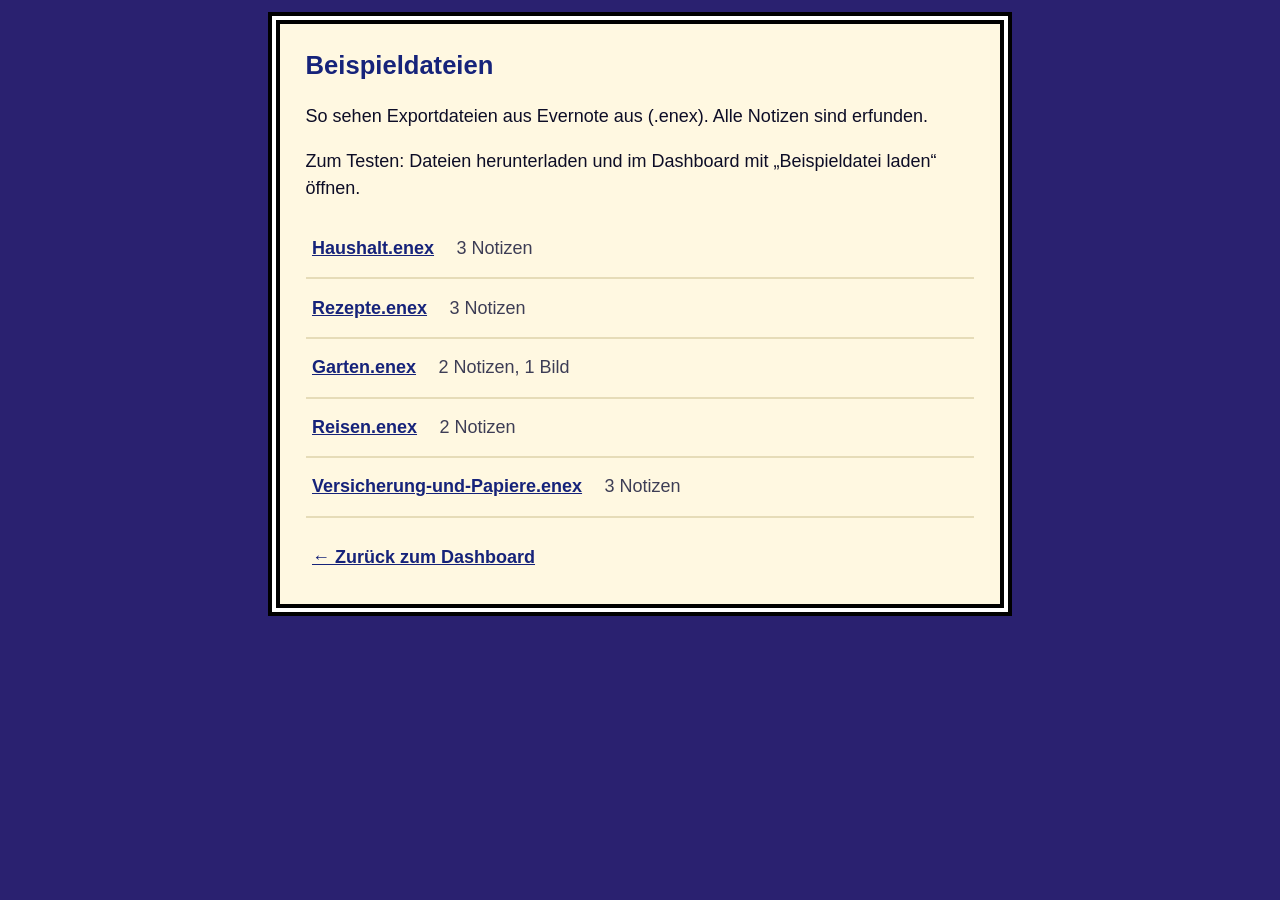
==== beispiel-export/index.html @ 15906bfc "Dashboard: Joplin-Vorschau eingebettet, .enex-Beispieldateien und Testimport, neutrale Support-Texte" ====
<!doctype html>
<html lang="de">
<head>
<meta charset="utf-8">
<meta name="viewport" content="width=device-width, initial-scale=1">
<meta name="robots" content="noindex">
<meta http-equiv="Content-Security-Policy" content="default-src 'self'; style-src 'self'; script-src 'none'; form-action 'none'">
<title>Beispieldateien – Evernote-Export</title>
<link rel="stylesheet" href="beispiel.css">
</head>
<body>
<main>
  <h1>Beispieldateien</h1>
  <p>So sehen Exportdateien aus Evernote aus (.enex). Alle Notizen sind erfunden.</p>
  <p>Zum Testen: Dateien herunterladen und im Dashboard mit „Beispieldatei laden“ öffnen.</p>
  <ul class="files">
    <li><a href="Haushalt.enex" download>Haushalt.enex</a> <span>3 Notizen</span></li>
    <li><a href="Rezepte.enex" download>Rezepte.enex</a> <span>3 Notizen</span></li>
    <li><a href="Garten.enex" download>Garten.enex</a> <span>2 Notizen, 1 Bild</span></li>
    <li><a href="Reisen.enex" download>Reisen.enex</a> <span>2 Notizen</span></li>
    <li><a href="Versicherung-und-Papiere.enex" download>Versicherung-und-Papiere.enex</a> <span>3 Notizen</span></li>
  </ul>
  <a class="back" href="../dashboard/">← Zurück zum Dashboard</a>
</main>
</body>
</html>
---- beispiel-export/beispiel.css ----
*{box-sizing:border-box}
body{margin:0;background:#2a2170;color:#0d0d26;font-family:-apple-system,BlinkMacSystemFont,"Segoe UI",Roboto,Helvetica,Arial,sans-serif;font-size:18px;line-height:1.5}
main{background:#fff8e1;max-width:720px;margin:24px auto;padding:1.4rem 1.6rem;box-shadow:0 0 0 4px #000,0 0 0 8px #fff,0 0 0 12px #000}
h1{font-size:1.6rem;margin:0 0 .4rem;color:#16237a}
.files{list-style:none;padding:0;margin:1rem 0}
.files li{display:flex;flex-wrap:wrap;align-items:center;gap:.2rem 1rem;padding:.3rem 0;border-bottom:2px solid #e6dcb8}
.files a,.back{display:inline-flex;align-items:center;min-height:48px;padding:0 .4rem;color:#16237a;font-weight:bold;overflow-wrap:anywhere}
.files span{color:#3d3d55}
:focus-visible{outline:4px solid #ffd23f;outline-offset:3px}
@media (max-width:760px){main{margin:16px 12px;padding:1rem}}
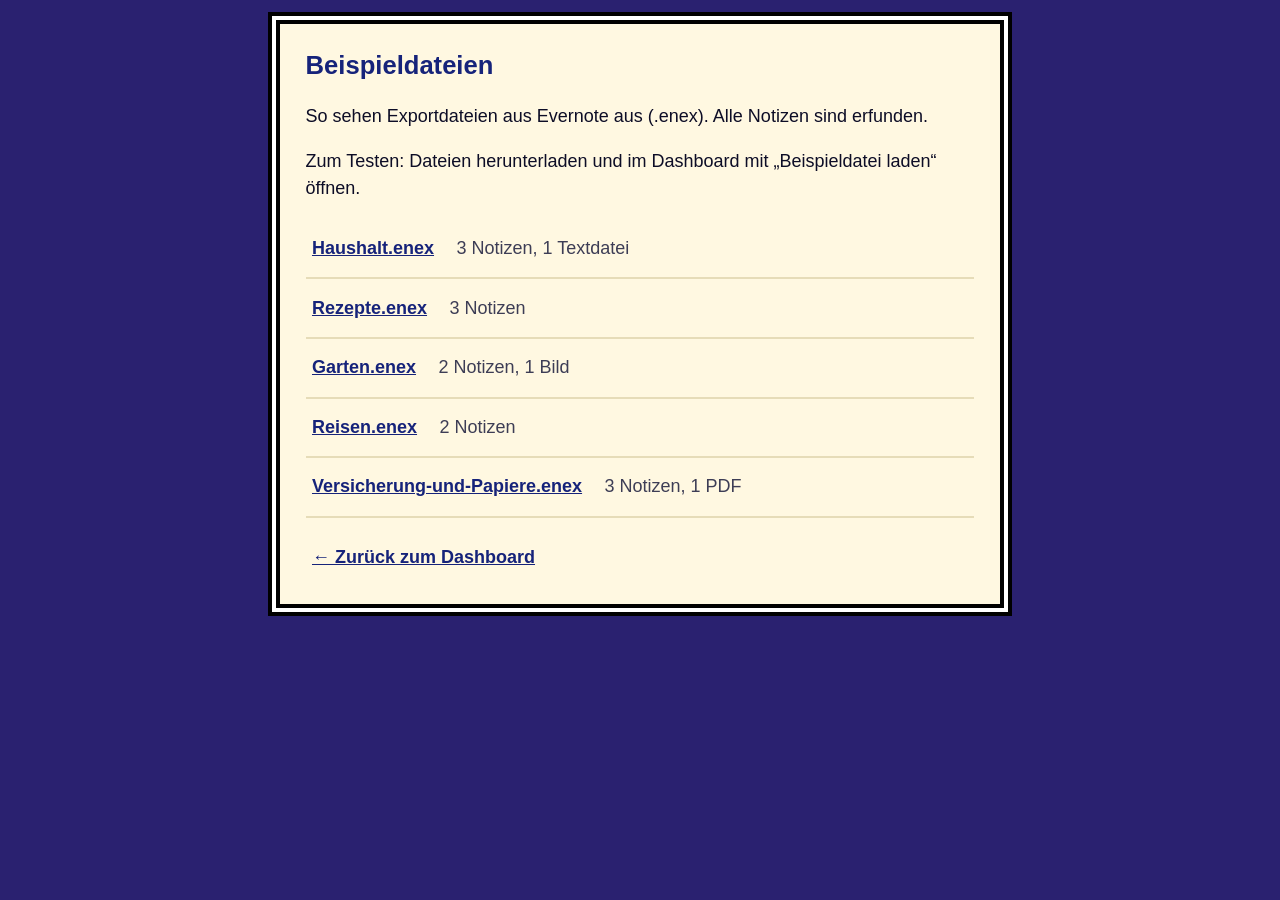
==== commit 1a851cf9: "NotizSchrabSchrab v3: Reiter Datenverbindung/Joplin-Vorschau/Export/Hilfe, Anmeldung, Import-Protoko" ====
--- a/beispiel-export/index.html
+++ b/beispiel-export/index.html
@@ -5,7 +5,7 @@
 <meta name="viewport" content="width=device-width, initial-scale=1">
 <meta name="robots" content="noindex">
 <meta http-equiv="Content-Security-Policy" content="default-src 'self'; style-src 'self'; script-src 'none'; form-action 'none'">
-<title>Beispieldateien – Evernote-Export</title>
+<title>Beispieldateien – NotizSchrabSchrab</title>
 <link rel="stylesheet" href="beispiel.css">
 </head>
 <body>
@@ -14,11 +14,11 @@
   <p>So sehen Exportdateien aus Evernote aus (.enex). Alle Notizen sind erfunden.</p>
   <p>Zum Testen: Dateien herunterladen und im Dashboard mit „Beispieldatei laden“ öffnen.</p>
   <ul class="files">
-    <li><a href="Haushalt.enex" download>Haushalt.enex</a> <span>3 Notizen</span></li>
+    <li><a href="Haushalt.enex" download>Haushalt.enex</a> <span>3 Notizen, 1 Textdatei</span></li>
     <li><a href="Rezepte.enex" download>Rezepte.enex</a> <span>3 Notizen</span></li>
     <li><a href="Garten.enex" download>Garten.enex</a> <span>2 Notizen, 1 Bild</span></li>
     <li><a href="Reisen.enex" download>Reisen.enex</a> <span>2 Notizen</span></li>
-    <li><a href="Versicherung-und-Papiere.enex" download>Versicherung-und-Papiere.enex</a> <span>3 Notizen</span></li>
+    <li><a href="Versicherung-und-Papiere.enex" download>Versicherung-und-Papiere.enex</a> <span>3 Notizen, 1 PDF</span></li>
   </ul>
   <a class="back" href="../dashboard/">← Zurück zum Dashboard</a>
 </main>
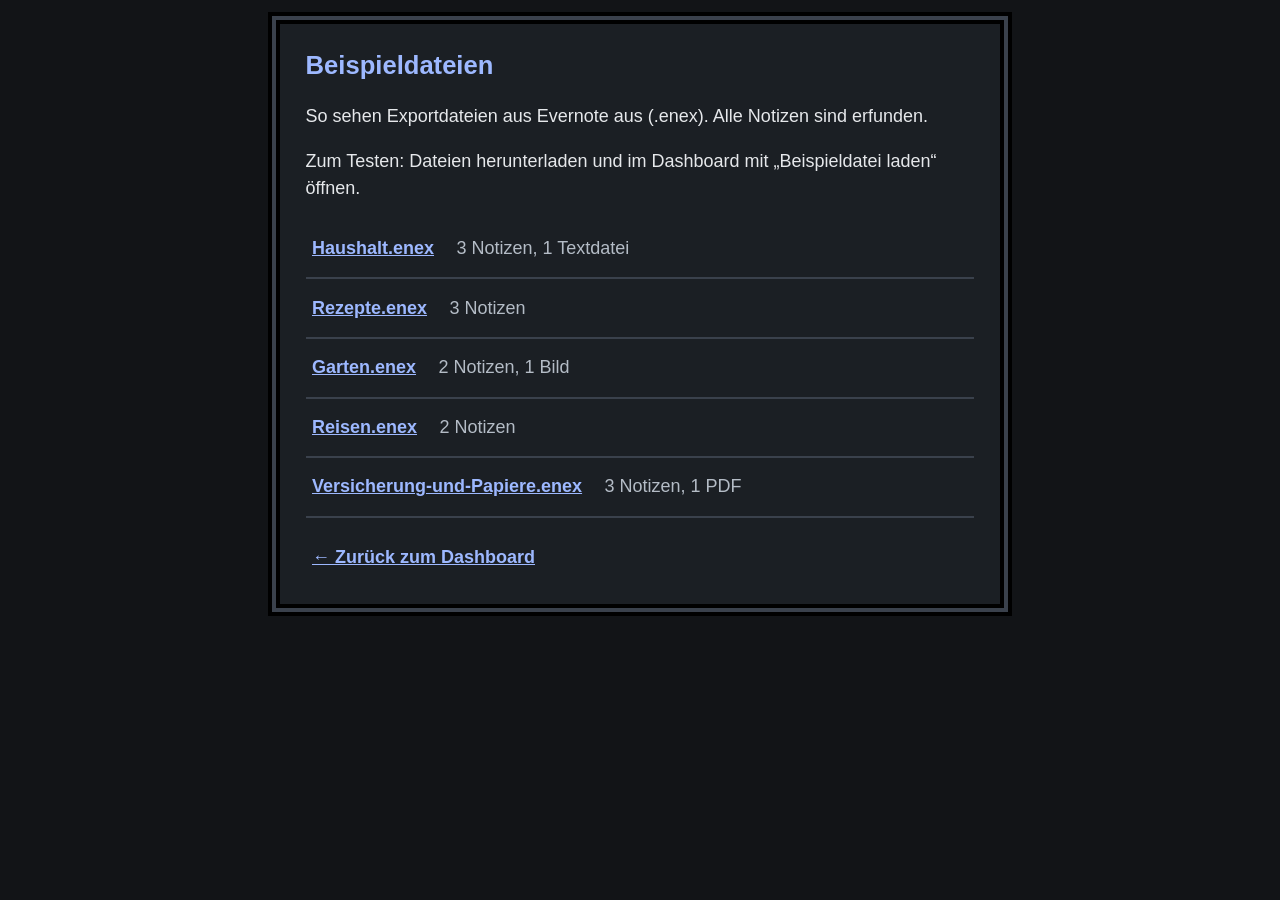
==== commit 67ee6b79: "NotizSchrabSchrab v4: Dark Mode, Hubschrauber-Fortschritt für Import und Export" ====
--- a/beispiel-export/index.html
+++ b/beispiel-export/index.html
@@ -2,6 +2,7 @@
 <html lang="de">
 <head>
 <meta charset="utf-8">
+<meta name="color-scheme" content="dark">
 <meta name="viewport" content="width=device-width, initial-scale=1">
 <meta name="robots" content="noindex">
 <meta http-equiv="Content-Security-Policy" content="default-src 'self'; style-src 'self'; script-src 'none'; form-action 'none'">
--- a/beispiel-export/beispiel.css
+++ b/beispiel-export/beispiel.css
@@ -1,10 +1,11 @@
 *{box-sizing:border-box}
-body{margin:0;background:#2a2170;color:#0d0d26;font-family:-apple-system,BlinkMacSystemFont,"Segoe UI",Roboto,Helvetica,Arial,sans-serif;font-size:18px;line-height:1.5}
-main{background:#fff8e1;max-width:720px;margin:24px auto;padding:1.4rem 1.6rem;box-shadow:0 0 0 4px #000,0 0 0 8px #fff,0 0 0 12px #000}
-h1{font-size:1.6rem;margin:0 0 .4rem;color:#16237a}
+:root{color-scheme:dark}
+body{margin:0;background:#121417;color:#e6e8eb;font-family:-apple-system,BlinkMacSystemFont,"Segoe UI",Roboto,Helvetica,Arial,sans-serif;font-size:18px;line-height:1.5}
+main{background:#1b1f24;max-width:720px;margin:24px auto;padding:1.4rem 1.6rem;box-shadow:0 0 0 4px #000,0 0 0 8px #3a414c,0 0 0 12px #000}
+h1{font-size:1.6rem;margin:0 0 .4rem;color:#9db8ff}
 .files{list-style:none;padding:0;margin:1rem 0}
-.files li{display:flex;flex-wrap:wrap;align-items:center;gap:.2rem 1rem;padding:.3rem 0;border-bottom:2px solid #e6dcb8}
-.files a,.back{display:inline-flex;align-items:center;min-height:48px;padding:0 .4rem;color:#16237a;font-weight:bold;overflow-wrap:anywhere}
-.files span{color:#3d3d55}
+.files li{display:flex;flex-wrap:wrap;align-items:center;gap:.2rem 1rem;padding:.3rem 0;border-bottom:2px solid #3a414c}
+.files a,.back{display:inline-flex;align-items:center;min-height:48px;padding:0 .4rem;color:#9db8ff;font-weight:bold;overflow-wrap:anywhere}
+.files span{color:#b4bcc6}
 :focus-visible{outline:4px solid #ffd23f;outline-offset:3px}
 @media (max-width:760px){main{margin:16px 12px;padding:1rem}}
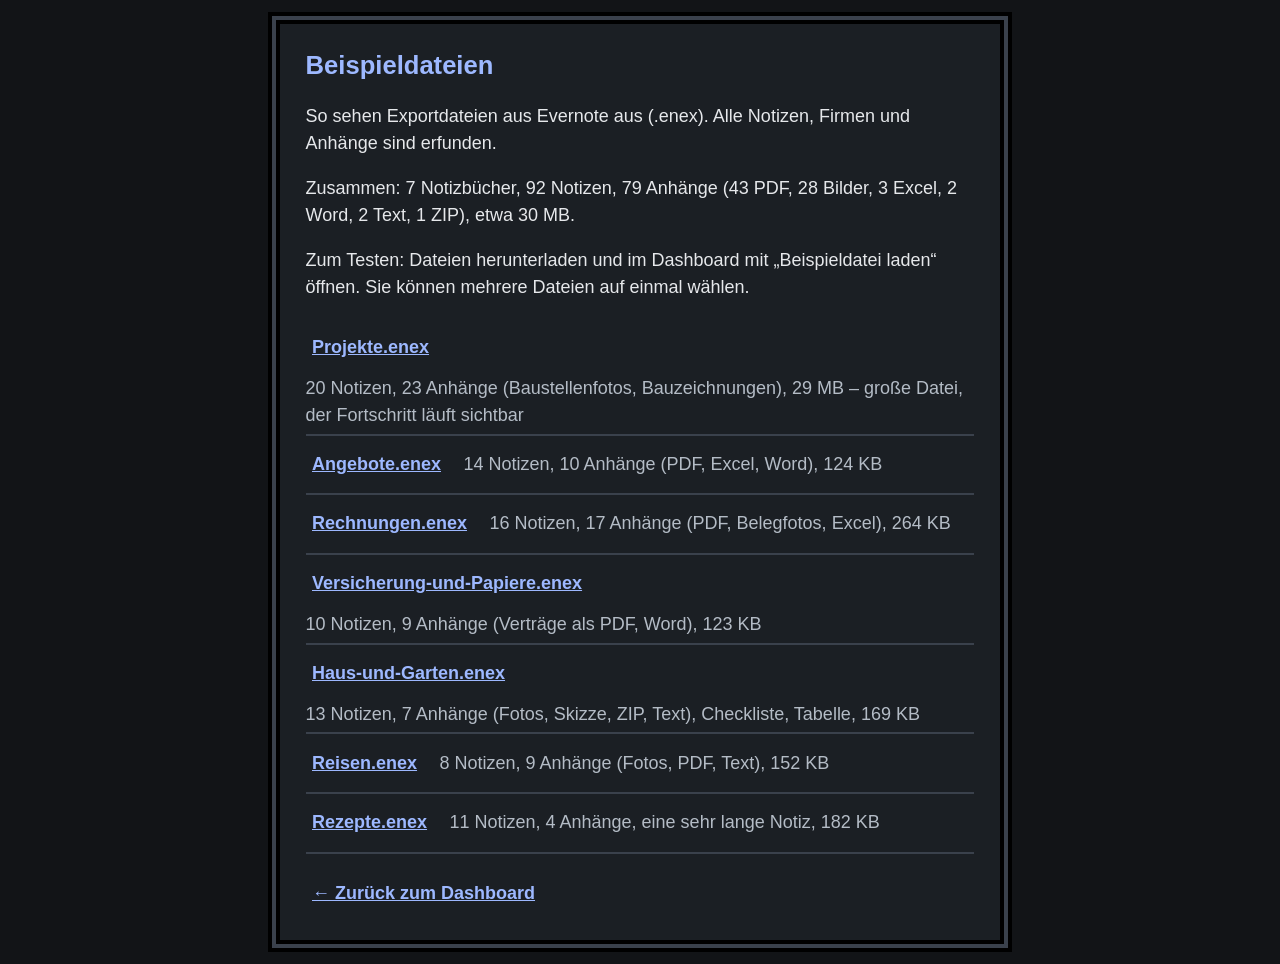
==== commit 24d3eecf: "Beispieldaten: 7 Notizbücher, 92 Notizen, 79 Anhänge (PDF, Bilder, DOCX, XLSX, TXT, ZIP), Projekte.e" ====
--- a/beispiel-export/index.html
+++ b/beispiel-export/index.html
@@ -6,20 +6,23 @@
 <meta name="viewport" content="width=device-width, initial-scale=1">
 <meta name="robots" content="noindex">
 <meta http-equiv="Content-Security-Policy" content="default-src 'self'; style-src 'self'; script-src 'none'; form-action 'none'">
-<title>Beispieldateien – NotizSchrabSchrab</title>
+<title>Beispieldateien – Notiz-Converter</title>
 <link rel="stylesheet" href="beispiel.css">
 </head>
 <body>
 <main>
   <h1>Beispieldateien</h1>
-  <p>So sehen Exportdateien aus Evernote aus (.enex). Alle Notizen sind erfunden.</p>
-  <p>Zum Testen: Dateien herunterladen und im Dashboard mit „Beispieldatei laden“ öffnen.</p>
+  <p>So sehen Exportdateien aus Evernote aus (.enex). Alle Notizen, Firmen und Anhänge sind erfunden.</p>
+  <p>Zusammen: 7 Notizbücher, 92 Notizen, 79 Anhänge (43 PDF, 28 Bilder, 3 Excel, 2 Word, 2 Text, 1 ZIP), etwa 30 MB.</p>
+  <p>Zum Testen: Dateien herunterladen und im Dashboard mit „Beispieldatei laden“ öffnen. Sie können mehrere Dateien auf einmal wählen.</p>
   <ul class="files">
-    <li><a href="Haushalt.enex" download>Haushalt.enex</a> <span>3 Notizen, 1 Textdatei</span></li>
-    <li><a href="Rezepte.enex" download>Rezepte.enex</a> <span>3 Notizen</span></li>
-    <li><a href="Garten.enex" download>Garten.enex</a> <span>2 Notizen, 1 Bild</span></li>
-    <li><a href="Reisen.enex" download>Reisen.enex</a> <span>2 Notizen</span></li>
-    <li><a href="Versicherung-und-Papiere.enex" download>Versicherung-und-Papiere.enex</a> <span>3 Notizen, 1 PDF</span></li>
+    <li><a href="Projekte.enex" download>Projekte.enex</a> <span>20 Notizen, 23 Anhänge (Baustellenfotos, Bauzeichnungen), 29 MB – große Datei, der Fortschritt läuft sichtbar</span></li>
+    <li><a href="Angebote.enex" download>Angebote.enex</a> <span>14 Notizen, 10 Anhänge (PDF, Excel, Word), 124 KB</span></li>
+    <li><a href="Rechnungen.enex" download>Rechnungen.enex</a> <span>16 Notizen, 17 Anhänge (PDF, Belegfotos, Excel), 264 KB</span></li>
+    <li><a href="Versicherung-und-Papiere.enex" download>Versicherung-und-Papiere.enex</a> <span>10 Notizen, 9 Anhänge (Verträge als PDF, Word), 123 KB</span></li>
+    <li><a href="Haus-und-Garten.enex" download>Haus-und-Garten.enex</a> <span>13 Notizen, 7 Anhänge (Fotos, Skizze, ZIP, Text), Checkliste, Tabelle, 169 KB</span></li>
+    <li><a href="Reisen.enex" download>Reisen.enex</a> <span>8 Notizen, 9 Anhänge (Fotos, PDF, Text), 152 KB</span></li>
+    <li><a href="Rezepte.enex" download>Rezepte.enex</a> <span>11 Notizen, 4 Anhänge, eine sehr lange Notiz, 182 KB</span></li>
   </ul>
   <a class="back" href="../dashboard/">← Zurück zum Dashboard</a>
 </main>
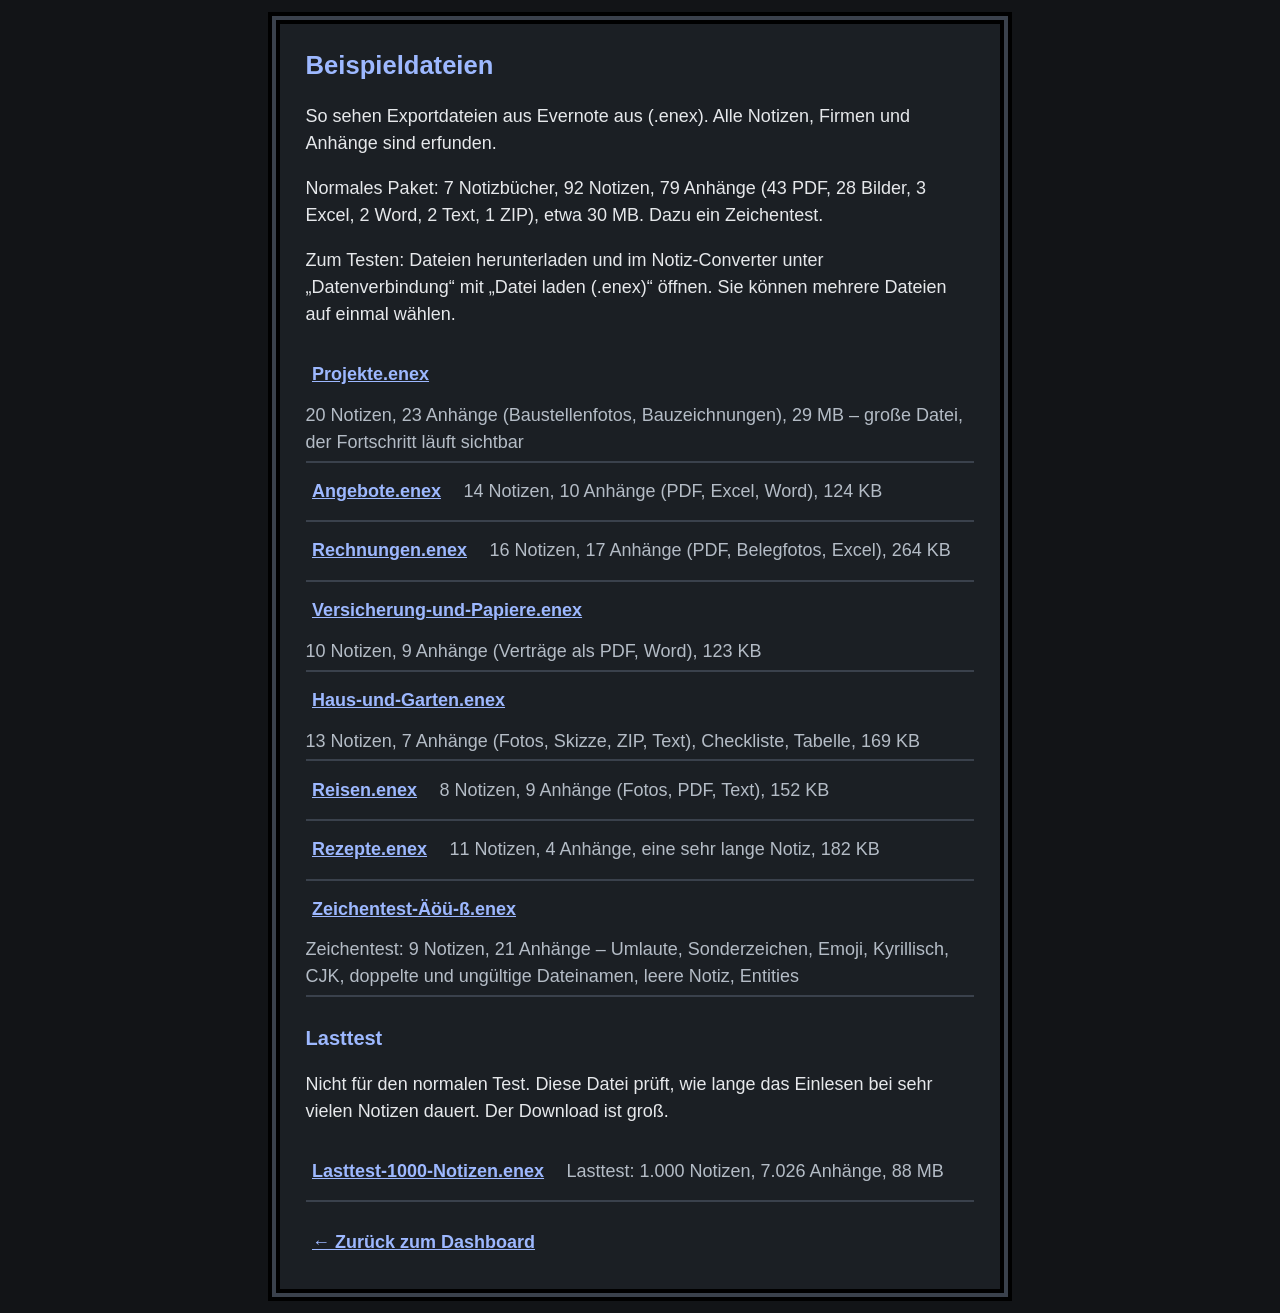
==== commit a9b8d279: "Notiz-Converter v5: ohne Spielereien, Joplin als Ziel, Zeichentest, Lasttest, Debug-Upload, notiz-co" ====
--- a/beispiel-export/index.html
+++ b/beispiel-export/index.html
@@ -13,8 +13,8 @@
 <main>
   <h1>Beispieldateien</h1>
   <p>So sehen Exportdateien aus Evernote aus (.enex). Alle Notizen, Firmen und Anhänge sind erfunden.</p>
-  <p>Zusammen: 7 Notizbücher, 92 Notizen, 79 Anhänge (43 PDF, 28 Bilder, 3 Excel, 2 Word, 2 Text, 1 ZIP), etwa 30 MB.</p>
-  <p>Zum Testen: Dateien herunterladen und im Dashboard mit „Beispieldatei laden“ öffnen. Sie können mehrere Dateien auf einmal wählen.</p>
+  <p>Normales Paket: 7 Notizbücher, 92 Notizen, 79 Anhänge (43 PDF, 28 Bilder, 3 Excel, 2 Word, 2 Text, 1 ZIP), etwa 30 MB. Dazu ein Zeichentest.</p>
+  <p>Zum Testen: Dateien herunterladen und im Notiz-Converter unter „Datenverbindung“ mit „Datei laden (.enex)“ öffnen. Sie können mehrere Dateien auf einmal wählen.</p>
   <ul class="files">
     <li><a href="Projekte.enex" download>Projekte.enex</a> <span>20 Notizen, 23 Anhänge (Baustellenfotos, Bauzeichnungen), 29 MB – große Datei, der Fortschritt läuft sichtbar</span></li>
     <li><a href="Angebote.enex" download>Angebote.enex</a> <span>14 Notizen, 10 Anhänge (PDF, Excel, Word), 124 KB</span></li>
@@ -23,6 +23,12 @@
     <li><a href="Haus-und-Garten.enex" download>Haus-und-Garten.enex</a> <span>13 Notizen, 7 Anhänge (Fotos, Skizze, ZIP, Text), Checkliste, Tabelle, 169 KB</span></li>
     <li><a href="Reisen.enex" download>Reisen.enex</a> <span>8 Notizen, 9 Anhänge (Fotos, PDF, Text), 152 KB</span></li>
     <li><a href="Rezepte.enex" download>Rezepte.enex</a> <span>11 Notizen, 4 Anhänge, eine sehr lange Notiz, 182 KB</span></li>
+    <li><a href="Zeichentest-%C3%84%C3%B6%C3%BC-%C3%9F.enex" download>Zeichentest-Äöü-ß.enex</a> <span>Zeichentest: 9 Notizen, 21 Anhänge – Umlaute, Sonderzeichen, Emoji, Kyrillisch, CJK, doppelte und ungültige Dateinamen, leere Notiz, Entities</span></li>
+  </ul>
+  <h2>Lasttest</h2>
+  <p>Nicht für den normalen Test. Diese Datei prüft, wie lange das Einlesen bei sehr vielen Notizen dauert. Der Download ist groß.</p>
+  <ul class="files">
+    <li><a href="Lasttest-1000-Notizen.enex" download>Lasttest-1000-Notizen.enex</a> <span>Lasttest: 1.000 Notizen, 7.026 Anhänge, 88 MB</span></li>
   </ul>
   <a class="back" href="../dashboard/">← Zurück zum Dashboard</a>
 </main>
--- a/beispiel-export/beispiel.css
+++ b/beispiel-export/beispiel.css
@@ -9,3 +9,4 @@
 .files span{color:#b4bcc6}
 :focus-visible{outline:4px solid #ffd23f;outline-offset:3px}
 @media (max-width:760px){main{margin:16px 12px;padding:1rem}}
+h2{font-size:1.25rem;margin:1.6rem 0 .3rem;color:#9db8ff}
